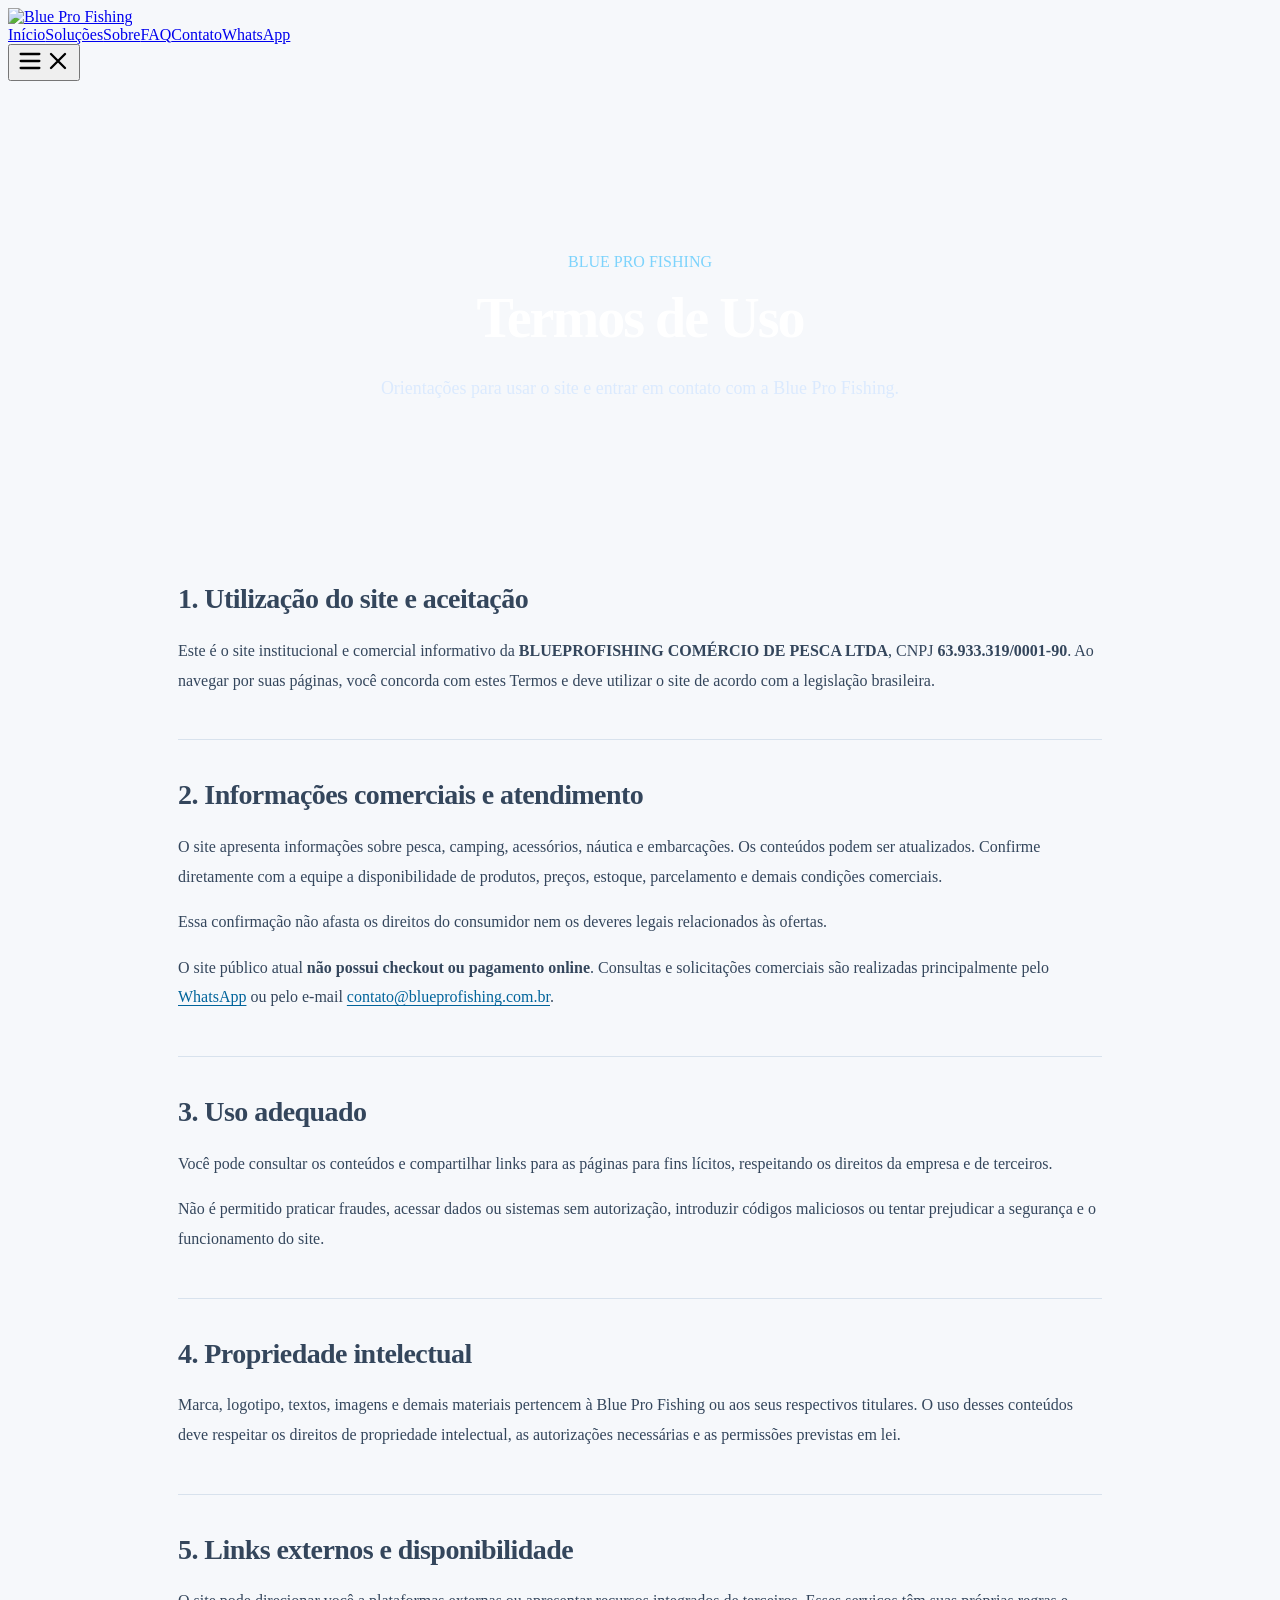
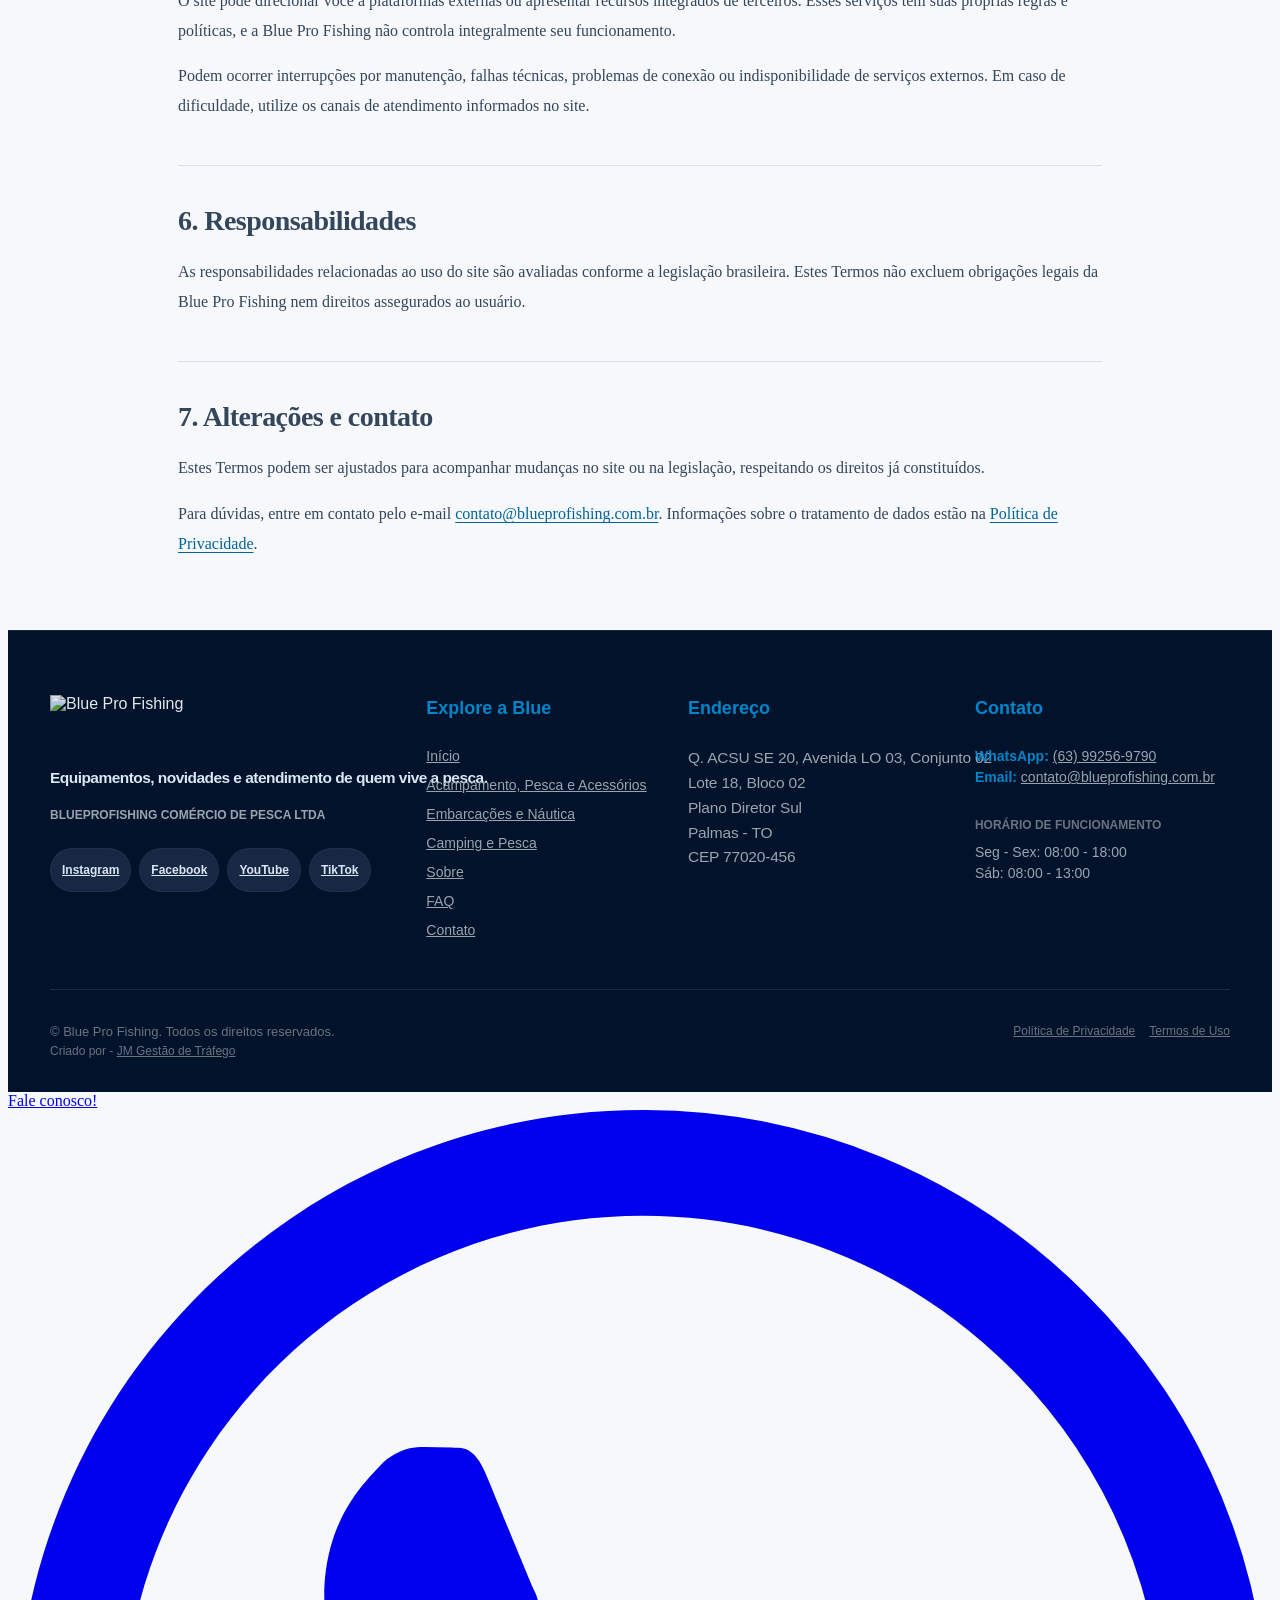
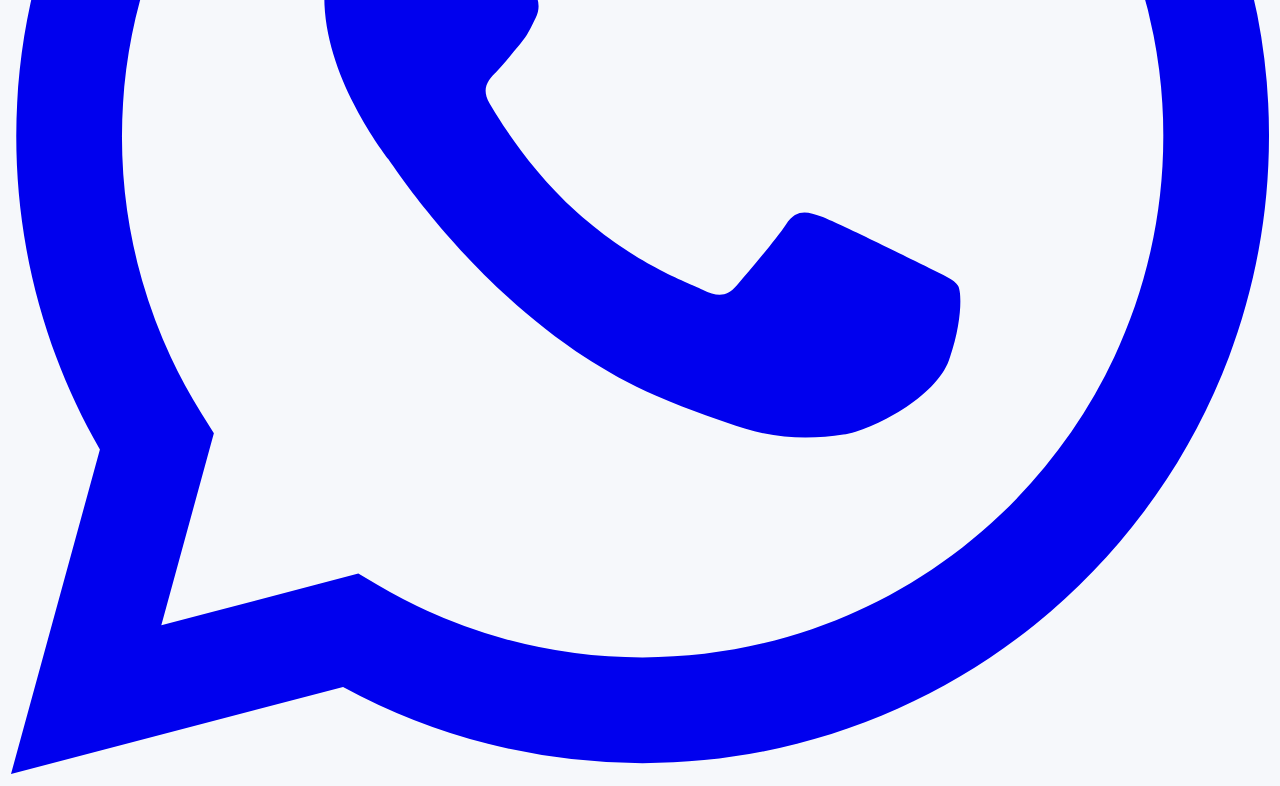
==== termos-de-uso/index.html @ 417bb7c4 "style(legal): padroniza rodape com a Home V2" ====
<!doctype html>
<html lang="pt-BR">
<head>
  <meta charset="UTF-8">
  <meta name="viewport" content="width=device-width, initial-scale=1.0">
  <title>Termos de Uso | Blue Pro Fishing</title>
  <meta name="description" content="Conheça as condições de uso do site institucional da Blue Pro Fishing, os canais de atendimento e as orientações sobre informações comerciais.">
  <meta name="theme-color" content="#031b3d">
  <link rel="canonical" href="/termos-de-uso/">
  <link rel="icon" href="/assets/logos/logo-blue-pro-azul.svg" type="image/svg+xml">
  <meta property="og:type" content="website">
  <meta property="og:locale" content="pt_BR">
  <meta property="og:title" content="Termos de Uso | Blue Pro Fishing">
  <meta property="og:description" content="Conheça as condições de uso do site institucional da Blue Pro Fishing, os canais de atendimento e as orientações sobre informações comerciais.">
  <meta property="og:url" content="/termos-de-uso/">
  <link rel="stylesheet" href="/assets/css/style.css">
  <link rel="stylesheet" href="/assets/css/legal.css">
  <link rel="stylesheet" href="/assets/css/footer.css">
  <script src="/assets/js/footer.js" defer></script>
  <script src="/assets/js/script-core.js" defer></script>
</head>
<body class="legal-page">
  <a class="skip-link" href="#conteudo">Pular para o conteúdo</a>
  <header class="header" id="header"><div class="container header-container"><a href="/" class="logo" aria-label="Blue Pro Fishing - início"><img src="/assets/logos/logo-blue-pro-mescla.svg" alt="Blue Pro Fishing"></a><nav class="nav" id="nav" aria-label="Navegação principal"><a href="/">Início</a><a href="/#servicos">Soluções</a><a href="/#sobre">Sobre</a><a href="/#faq">FAQ</a><a href="/#contato">Contato</a><a href="https://wa.me/5563992569790" class="btn-header" target="_blank" rel="noopener noreferrer">WhatsApp</a></nav><button class="menu-toggle" id="menu-toggle" type="button" aria-label="Abrir menu" aria-controls="nav" aria-expanded="false"><svg class="menu-icon" viewBox="0 0 24 24" width="28" height="28" fill="none" stroke="currentColor" stroke-width="2" stroke-linecap="round" aria-hidden="true"><path d="M4 6h16M4 12h16M4 18h16"/></svg><svg class="close-icon" viewBox="0 0 24 24" width="28" height="28" fill="none" stroke="currentColor" stroke-width="2" stroke-linecap="round" aria-hidden="true"><path d="M18 6 6 18M6 6l12 12"/></svg></button></div></header>
  <main class="legal-main" id="conteudo">
    <div class="legal-hero">
      <div class="legal-wrap">
        <p class="section-kicker">BLUE PRO FISHING</p>
        <h1>Termos de Uso</h1>
        <p class="legal-lead">Orientações para usar o site e entrar em contato com a Blue Pro Fishing.</p>
      </div>
    </div>
    <div class="legal-wrap legal-content">
      <section aria-labelledby="aceitacao">
        <h2 id="aceitacao">1. Utilização do site e aceitação</h2>
        <p>Este é o site institucional e comercial informativo da <strong>BLUEPROFISHING COMÉRCIO DE PESCA LTDA</strong>, CNPJ <strong>63.933.319/0001-90</strong>. Ao navegar por suas páginas, você concorda com estes Termos e deve utilizar o site de acordo com a legislação brasileira.</p>
      </section>
      <section aria-labelledby="informacoes-comerciais">
        <h2 id="informacoes-comerciais">2. Informações comerciais e atendimento</h2>
        <p>O site apresenta informações sobre pesca, camping, acessórios, náutica e embarcações. Os conteúdos podem ser atualizados. Confirme diretamente com a equipe a disponibilidade de produtos, preços, estoque, parcelamento e demais condições comerciais.</p>
        <p>Essa confirmação não afasta os direitos do consumidor nem os deveres legais relacionados às ofertas.</p>
        <p>O site público atual <strong>não possui checkout ou pagamento online</strong>. Consultas e solicitações comerciais são realizadas principalmente pelo <a href="https://wa.me/5563992569790" target="_blank" rel="noopener noreferrer">WhatsApp</a> ou pelo e-mail <a href="mailto:contato@blueprofishing.com.br">contato@blueprofishing.com.br</a>.</p>
      </section>
      <section aria-labelledby="uso-permitido">
        <h2 id="uso-permitido">3. Uso adequado</h2>
        <p>Você pode consultar os conteúdos e compartilhar links para as páginas para fins lícitos, respeitando os direitos da empresa e de terceiros.</p>
        <p>Não é permitido praticar fraudes, acessar dados ou sistemas sem autorização, introduzir códigos maliciosos ou tentar prejudicar a segurança e o funcionamento do site.</p>
      </section>
      <section aria-labelledby="propriedade-intelectual">
        <h2 id="propriedade-intelectual">4. Propriedade intelectual</h2>
        <p>Marca, logotipo, textos, imagens e demais materiais pertencem à Blue Pro Fishing ou aos seus respectivos titulares. O uso desses conteúdos deve respeitar os direitos de propriedade intelectual, as autorizações necessárias e as permissões previstas em lei.</p>
      </section>
      <section aria-labelledby="terceiros">
        <h2 id="terceiros">5. Links externos e disponibilidade</h2>
        <p>O site pode direcionar você a plataformas externas ou apresentar recursos integrados de terceiros. Esses serviços têm suas próprias regras e políticas, e a Blue Pro Fishing não controla integralmente seu funcionamento.</p>
        <p>Podem ocorrer interrupções por manutenção, falhas técnicas, problemas de conexão ou indisponibilidade de serviços externos. Em caso de dificuldade, utilize os canais de atendimento informados no site.</p>
      </section>
      <section aria-labelledby="responsabilidade">
        <h2 id="responsabilidade">6. Responsabilidades</h2>
        <p>As responsabilidades relacionadas ao uso do site são avaliadas conforme a legislação brasileira. Estes Termos não excluem obrigações legais da Blue Pro Fishing nem direitos assegurados ao usuário.</p>
      </section>
      <section aria-labelledby="contato-legal">
        <h2 id="contato-legal">7. Alterações e contato</h2>
        <p>Estes Termos podem ser ajustados para acompanhar mudanças no site ou na legislação, respeitando os direitos já constituídos.</p>
        <p>Para dúvidas, entre em contato pelo e-mail <a href="mailto:contato@blueprofishing.com.br">contato@blueprofishing.com.br</a>. Informações sobre o tratamento de dados estão na <a href="/politica-de-privacidade/">Política de Privacidade</a>.</p>
      </section>
    </div>
  </main>
  <footer class="footer">
  <div class="container section-container">
    <div class="footer-grid">
      <div class="footer-brand">
        <img src="/assets/logos/logo-blue-pro-mescla.svg" alt="Blue Pro Fishing">
        <p>Equipamentos, novidades e atendimento de quem vive a pesca.</p>
        <strong>BLUEPROFISHING COMÉRCIO DE PESCA LTDA</strong>
        <div class="social-labels" aria-label="Redes sociais oficiais">
          <a href="https://www.instagram.com/blueprofishing?utm_source=ig_web_button_share_sheet&amp;igsi=ZDNlZDc0MzIxNw==" target="_blank" rel="noopener noreferrer">Instagram</a>
          <a href="https://www.facebook.com/share/18Z7tbHTbK/?mibextid=wwXIfr" target="_blank" rel="noopener noreferrer">Facebook</a>
          <a href="https://www.youtube.com/@BLUEPROFISHING" target="_blank" rel="noopener noreferrer">YouTube</a>
          <a href="https://www.tiktok.com/@blueprofishing?_r=1&amp;_t=ZS-99PNFxG8jmK" target="_blank" rel="noopener noreferrer">TikTok</a>
        </div>
      </div>
      <div>
        <h3>Explore a Blue</h3>
        <a href="/#inicio">Início</a>
        <a href="/pesca-camping-acessorios-palmas-to/">Acampamento, Pesca e Acessórios</a>
        <a href="/embarcacoes-nautica-palmas-to/">Embarcações e Náutica</a>
        <a href="/camping-pesca-palmas-to/">Camping e Pesca</a>
        <a href="/#sobre">Sobre</a>
        <a href="/#faq">FAQ</a>
        <a href="/#contato">Contato</a>
      </div>
      <div class="footer-address">
        <h3>Endereço</h3>
        <p><span class="keep-together">Q. ACSU SE 20, Avenida LO 03, Conjunto 02</span><br>Lote 18, Bloco 02<br>Plano Diretor Sul<br>Palmas - TO<br>CEP 77020-456</p>
      </div>
      <div class="footer-contact">
        <h3>Contato</h3>
        <p><span class="footer-label">WhatsApp:</span> <a href="tel:+5563992569790">(63) 99256-9790</a><br><span class="footer-label">Email:</span> <a href="mailto:contato@blueprofishing.com.br">contato@blueprofishing.com.br</a></p>
        <div class="footer-hours">
          <strong>HORÁRIO DE FUNCIONAMENTO</strong>
          <p>Seg - Sex: 08:00 - 18:00<br>Sáb: 08:00 - 13:00</p>
        </div>
      </div>
    </div>
    <div class="footer-bottom">
      <div class="footer-meta"><p>© <span id="current-year"></span> Blue Pro Fishing. Todos os direitos reservados.<span class="footer-credit">Criado por - <a href="https://jmtrafego.com.br/" target="_blank" rel="noopener noreferrer">JM Gestão de Tráfego</a></span></p></div>
      <div class="footer-legal"><a href="/politica-de-privacidade/">Política de Privacidade</a><a href="/termos-de-uso/">Termos de Uso</a></div>
    </div>
  </div>
</footer>
  <a class="whatsapp-button" href="https://wa.me/5563992569790?text=Ol%C3%A1%21+Gostaria+de+mais+informa%C3%A7%C3%B5es+sobre+os+produtos+e+servi%C3%A7os+da+Blue+Pro+Fishing." target="_blank" rel="noopener noreferrer" aria-label="Fale conosco no WhatsApp"><span class="whatsapp-tooltip">Fale conosco!</span><span class="whatsapp-pulse"></span><span class="whatsapp-icon-container"><svg viewBox="0 0 24 24" aria-hidden="true"><path fill="currentColor" d="M17.472 14.382c-.297-.149-1.758-.867-2.03-.967-.273-.099-.471-.148-.67.15-.197.296-.767.966-.94 1.164-.173.199-.347.223-.644.075-.297-.15-1.255-.463-2.39-1.475-.883-.788-1.48-1.761-1.653-2.059-.173-.297-.018-.458.13-.606.134-.133.297-.347.446-.52.149-.174.198-.298.297-.497.1-.198.05-.371-.025-.52-.074-.149-.669-1.612-.916-2.207-.242-.579-.487-.5-.669-.51a12.8 12.8 0 0 0-.57-.01c-.198 0-.52.074-.792.372-.272.297-1.04 1.016-1.04 2.479s1.065 2.876 1.213 3.074c.149.198 2.095 3.2 5.076 4.487.709.306 1.262.489 1.693.626.712.226 1.36.194 1.872.118.571-.085 1.758-.719 2.006-1.413.248-.694.248-1.289.173-1.413-.074-.124-.272-.198-.57-.347m-5.421 7.403h-.004a9.87 9.87 0 0 1-5.031-1.378l-.361-.214-3.741.982.998-3.648-.235-.374a9.86 9.86 0 0 1-1.51-5.26C2.168 6.443 6.603 2.01 12.055 2.01c2.64 0 5.122 1.03 6.988 2.898a9.825 9.825 0 0 1 2.893 6.994c-.003 5.45-4.437 9.884-9.885 9.884M20.463 3.488A11.815 11.815 0 0 0 12.05 0C5.495 0 .16 5.335.157 11.892c0 2.096.547 4.142 1.588 5.945L.057 24l6.305-1.654a11.882 11.882 0 0 0 5.683 1.448h.005c6.554 0 11.89-5.335 11.893-11.893a11.821 11.821 0 0 0-3.48-8.413z"/></svg></span></a>
</body>
</html>
---- assets/css/legal.css ----
/* Páginas legais: leitura confortável com a identidade e os componentes da Home. */
.legal-page { background: #f6f8fb; }
.legal-main { padding-top: 96px; }
.legal-wrap { width: 100%; max-width: 924px; margin-inline: auto; padding-inline: clamp(20px, 3vw, 32px); }
.legal-hero { padding-block: clamp(42px, 6vw, 76px); color: #fff; background: var(--bluepro-dark); text-align: center; }
.legal-hero .section-kicker { margin: 0 0 16px; color: #7dd3fc; }
.legal-hero h1 { margin: 0 0 22px; font-size: clamp(32px, 4.6vw, 56px); line-height: 1.14; letter-spacing: -.035em; }
.legal-lead { max-width: 680px; margin: 0 auto 28px; color: #dbeafe; font-size: clamp(16px, 1.4vw, 18px); line-height: 1.75; }
.legal-identity { margin: 0 0 16px; color: #dbeafe; font-size: 13px; line-height: 1.8; }
.legal-identity span { display: block; }
.legal-updated { margin: 0; color: #b9cce2; font-size: 12px; }
.legal-content { padding-block: clamp(40px, 6vw, 72px); color: #34465c; font-size: 16px; line-height: 1.85; overflow-wrap: anywhere; }
.legal-content > section + section { margin-top: clamp(30px, 4vw, 44px); padding-top: clamp(24px, 3vw, 36px); border-top: 1px solid #d8e2ed; }
.legal-content h2 { margin: 0 0 18px; color: var(--bluepro-dark); font-size: clamp(22px, 2.3vw, 28px); line-height: 1.35; letter-spacing: -.02em; }
.legal-content p { margin: 0 0 16px; }
.legal-content p:last-child { margin-bottom: 0; }
.legal-content ul { margin: 0 0 18px; padding-inline-start: 24px; }
.legal-content li + li { margin-top: 10px; }
.legal-content strong { color: var(--bluepro-dark); font-weight: 700; }
.legal-content address { margin: 18px 0; font-style: normal; }
.legal-content address p { margin-bottom: 8px; }
.legal-content a { color: #00649b; text-decoration: underline; text-underline-offset: 3px; }
.legal-content a:hover { color: var(--bluepro-dark); }
.legal-page :is(a, button):focus-visible { outline: 3px solid #0085ca; outline-offset: 5px; }
.legal-page .skip-link { position: fixed; top: 12px; left: 12px; z-index: 100; max-width: calc(100% - 24px); padding: 12px 18px; color: #fff; background: var(--bluepro-dark); transform: translateY(-180%); }
.legal-page .skip-link:focus { transform: translateY(0); }
@media (max-width: 767px) {
  .legal-main { padding-top: 64px; }
  .legal-content { font-size: 15px; }
}


/* BLUE PRO V2 — rodapé oficial da HOME aplicado somente às páginas legais. */
.legal-page .footer{
  padding:64px 0 32px;
  background:#01132b;
  border-top:1px solid #1f2937;
  color:#fff;
  font-family:"Open Sans",Arial,sans-serif;
}
.legal-page .footer>.container{
  width:min(1180px,calc(100% - 32px));
  max-width:none;
  margin-inline:auto;
  padding-inline:0;
}
.legal-page .footer .footer-grid{
  display:grid;
  grid-template-columns:minmax(0,1fr);
  gap:32px;
  margin-bottom:48px;
}
.legal-page .footer .footer-grid>div{
  display:flex;
  min-width:0;
  flex-direction:column;
  align-items:flex-start;
  gap:8px;
}
.legal-page .footer h3{
  margin:0 0 16px;
  color:#0085ca;
  font-family:"Open Sans",Arial,sans-serif;
  font-size:18px;
  font-weight:700;
  line-height:1.5;
  letter-spacing:normal;
  text-transform:none;
}
.legal-page .footer p,
.legal-page .footer a{
  color:#9ca3af;
  font-size:14px;
  line-height:1.5;
}
.legal-page .footer a{
  overflow-wrap:normal;
}
.legal-page .footer .footer-address>p{
  margin:0;
  font-size:15.5px;
  line-height:1.6;
  letter-spacing:-.012em;
}
.legal-page .footer .keep-together{
  white-space:nowrap;
}
.legal-page .footer .footer-brand img{
  width:auto;
  max-width:100%;
  height:48px;
  margin:0 0 16px;
  filter:none;
  object-fit:contain;
  opacity:.9;
}
.legal-page .footer .footer-brand>p{
  width:100%;
  max-width:none;
  margin:0 0 8px;
  color:#dbe7f4;
  font-size:15.5px;
  font-weight:600;
  line-height:1.45;
  letter-spacing:-.035em;
  white-space:nowrap;
}
.legal-page .footer .footer-brand>strong{
  color:#9ca3af;
  font-size:12px;
  line-height:1.5;
}
.legal-page .footer .social-labels{
  display:flex;
  flex-wrap:wrap;
  gap:8px;
  margin-top:16px;
}
.legal-page .footer .social-labels a{
  display:inline-flex;
  align-items:center;
  justify-content:center;
  min-height:30px;
  padding:6px 11px;
  border:1px solid rgba(255,255,255,.04);
  border-radius:999px;
  background:#172844;
  color:#dbe7f4;
  font-size:12px;
  font-weight:700;
  line-height:1;
}
.legal-page .footer .social-labels a:hover,
.legal-page .footer .social-labels a:focus-visible{
  background:#20395f;
  color:#fff;
  transform:translateY(-1px);
  outline:none;
}
.legal-page .footer .footer-contact>p{
  margin:0;
}
.legal-page .footer .footer-label{
  color:#0085ca;
  font-weight:600;
}
.legal-page .footer .footer-hours{
  margin-top:20px;
}
.legal-page .footer .footer-hours strong{
  display:block;
  margin-bottom:8px;
  color:#6b7280;
  font-size:12px;
  line-height:1.5;
}
.legal-page .footer .footer-hours p{
  margin:0;
  color:#9ca3af;
  font-size:14px;
  line-height:1.5;
}
.legal-page .footer .footer-bottom{
  display:flex;
  flex-direction:column;
  align-items:stretch;
  gap:12px;
  margin-top:0;
  padding:24px 0 0;
  border-top:1px solid #1f2937;
  color:#6b7280;
}
.legal-page .footer .footer-meta{
  min-width:0;
  flex:1 1 auto;
}
.legal-page .footer .footer-bottom p{
  margin:0;
  color:#6b7280;
  font-size:13px;
  line-height:1.5;
}
.legal-page .footer .footer-bottom a,
.legal-page .footer .footer-credit{
  color:#6b7280;
  font-size:12px;
}
.legal-page .footer .footer-credit{
  display:block;
}
.legal-page .footer .footer-legal{
  display:flex;
  flex:0 0 auto;
  flex-wrap:wrap;
  gap:14px;
}
@media (max-width:767px){
  .legal-page .footer .footer-brand>p{
    width:100%;
    margin-left:0;
    font-size:14.5px;
    letter-spacing:-.055em;
    text-align:left;
  }
  .legal-page .footer .keep-together{
    white-space:normal;
  }
}
@media (max-width:359px){
  .legal-page .footer .footer-brand>p{
    font-size:13px;
    letter-spacing:-.05em;
  }
}
@media (min-width:768px){
  .legal-page .footer .footer-grid{
    grid-template-columns:repeat(2,minmax(0,1fr));
  }
  .legal-page .footer .footer-bottom{
    flex-direction:row;
    justify-content:space-between;
    align-items:flex-start;
    padding-top:32px;
  }
}
@media (min-width:1024px){
  .legal-page .footer .footer-grid{
    grid-template-columns:1.35fr .9fr 1fr 1fr;
  }
}
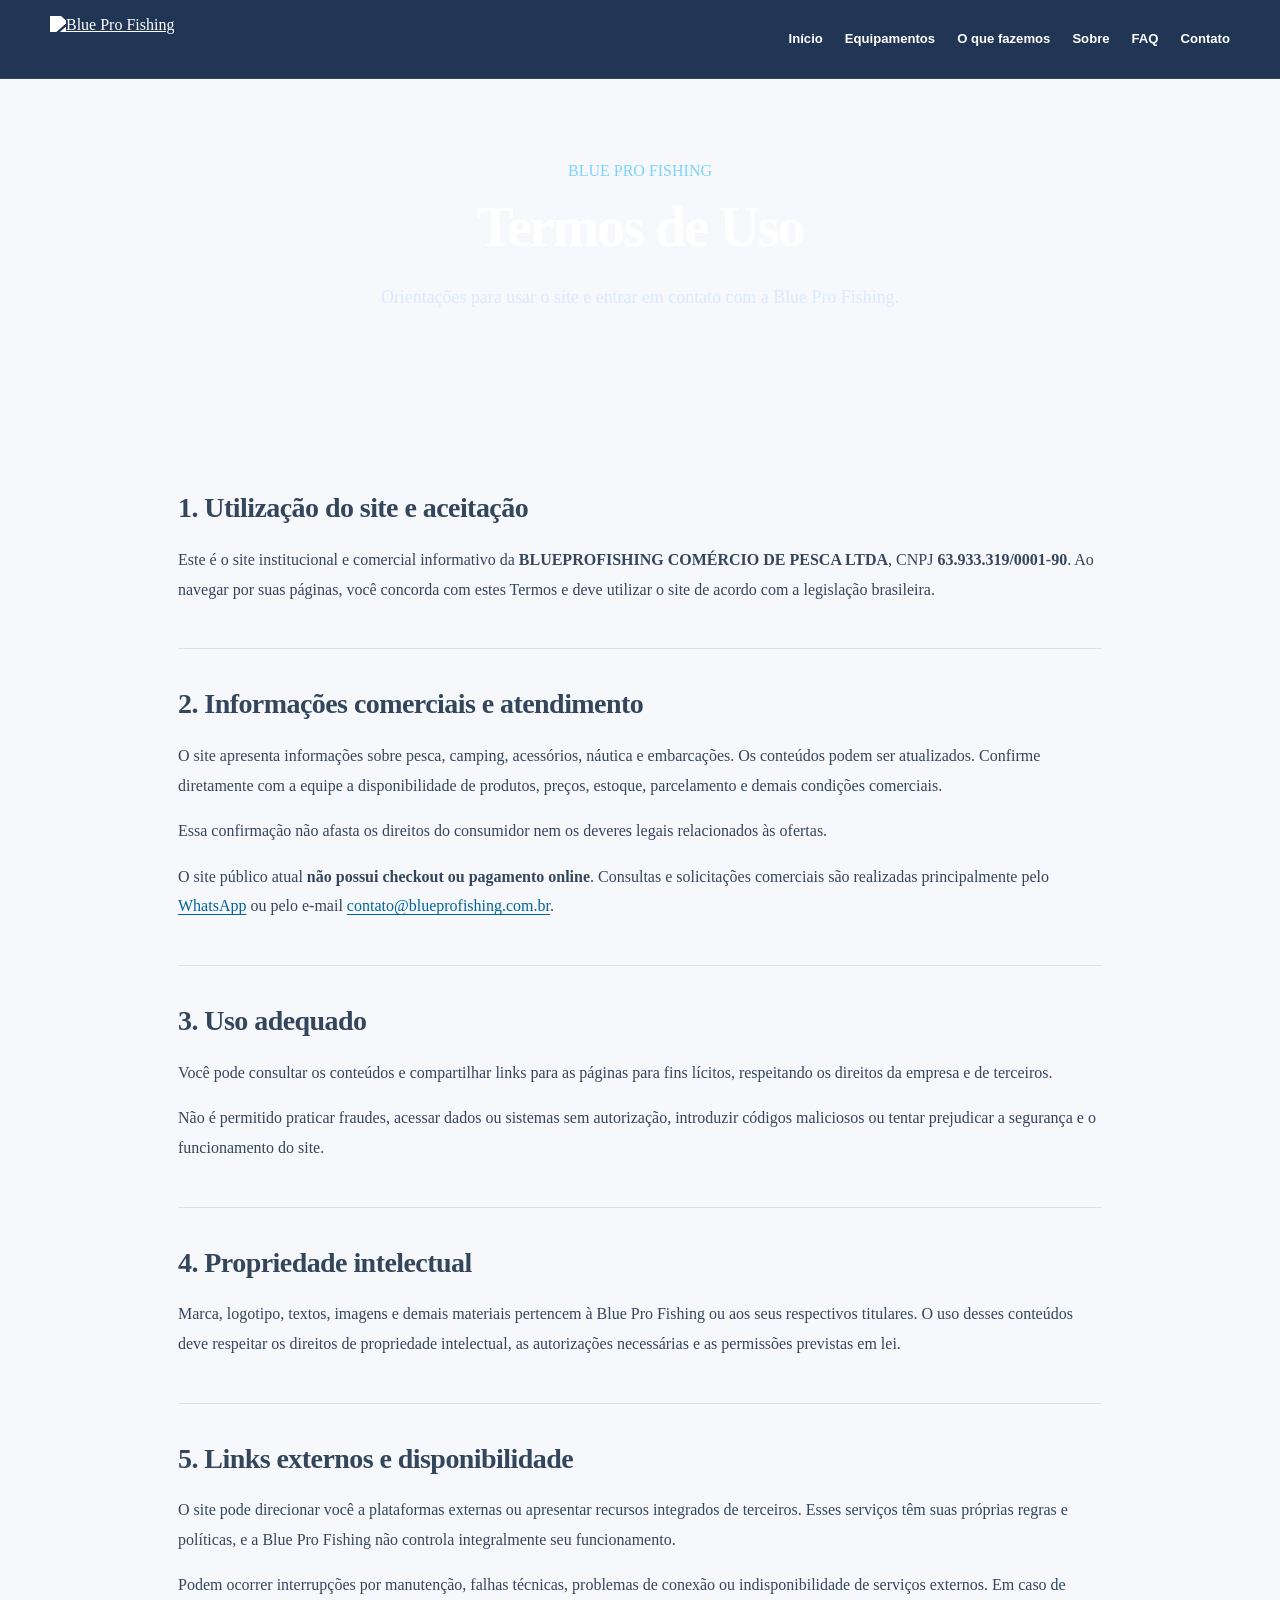
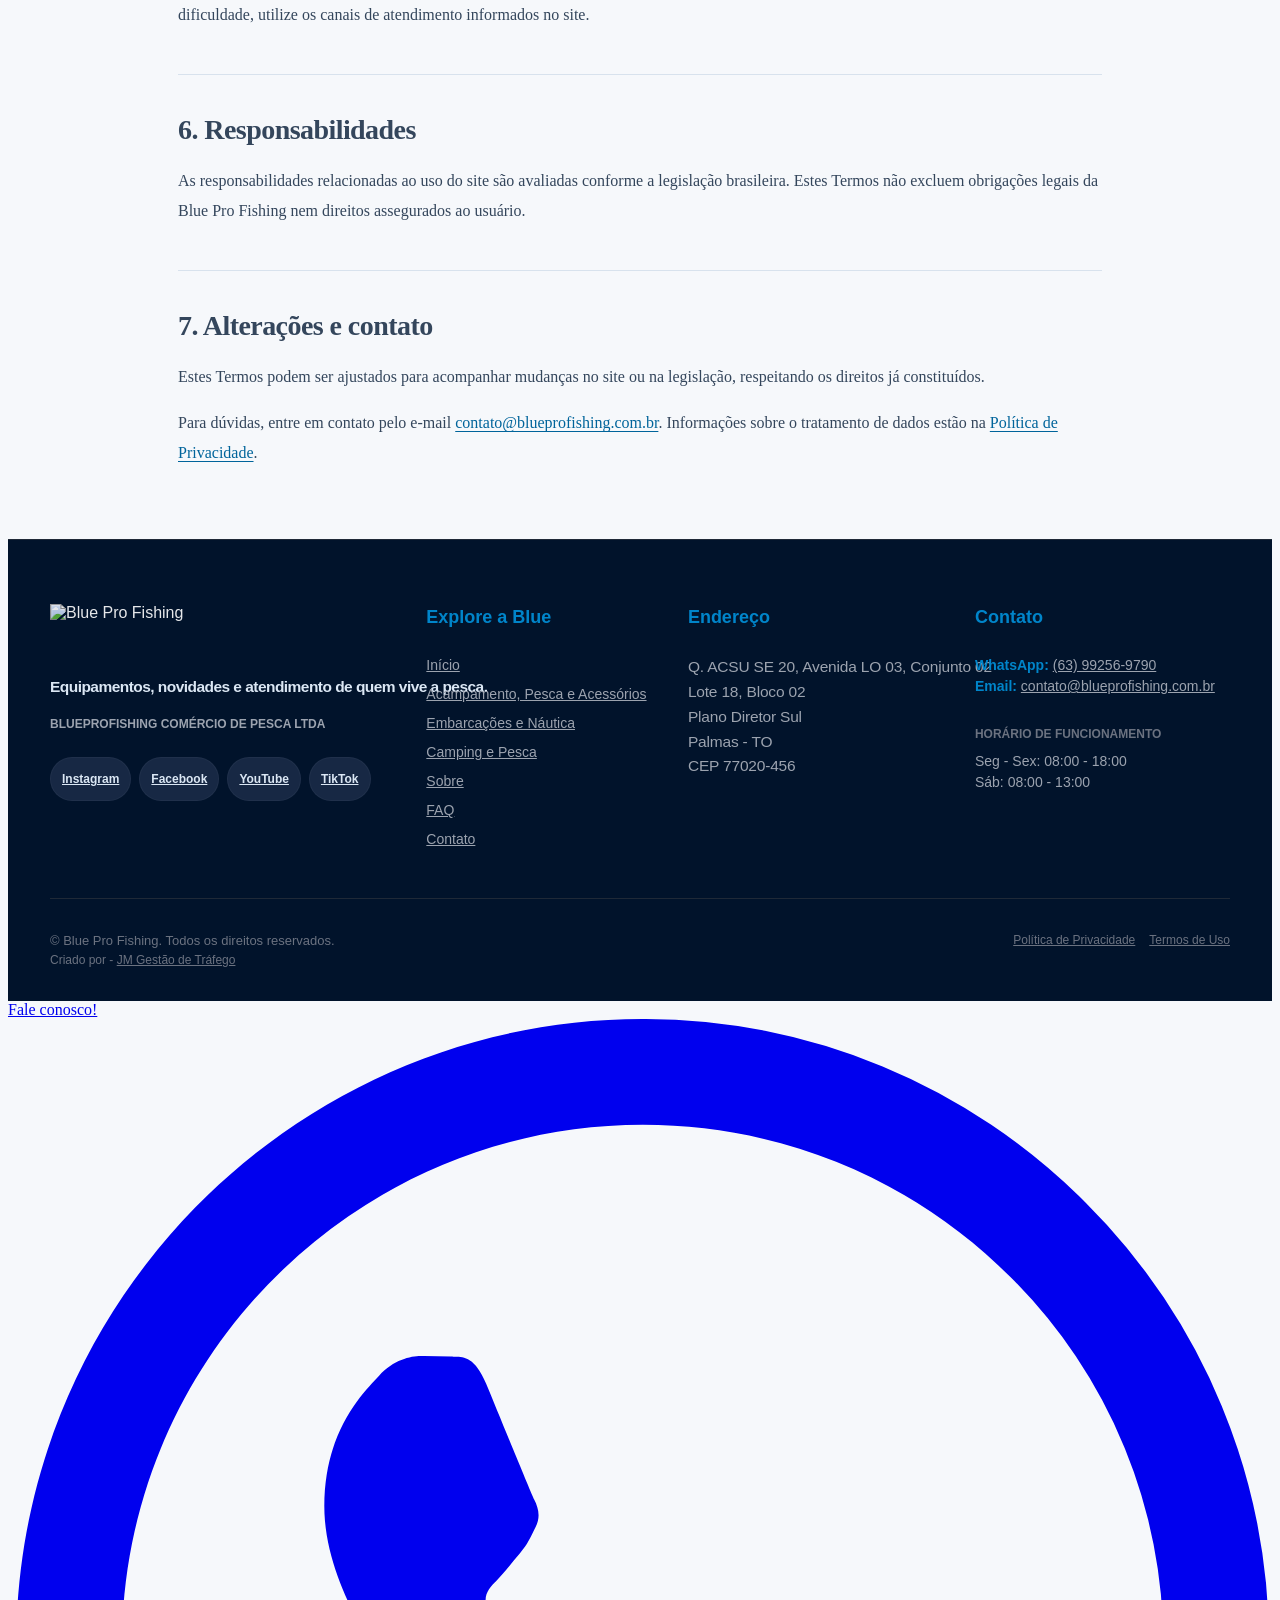
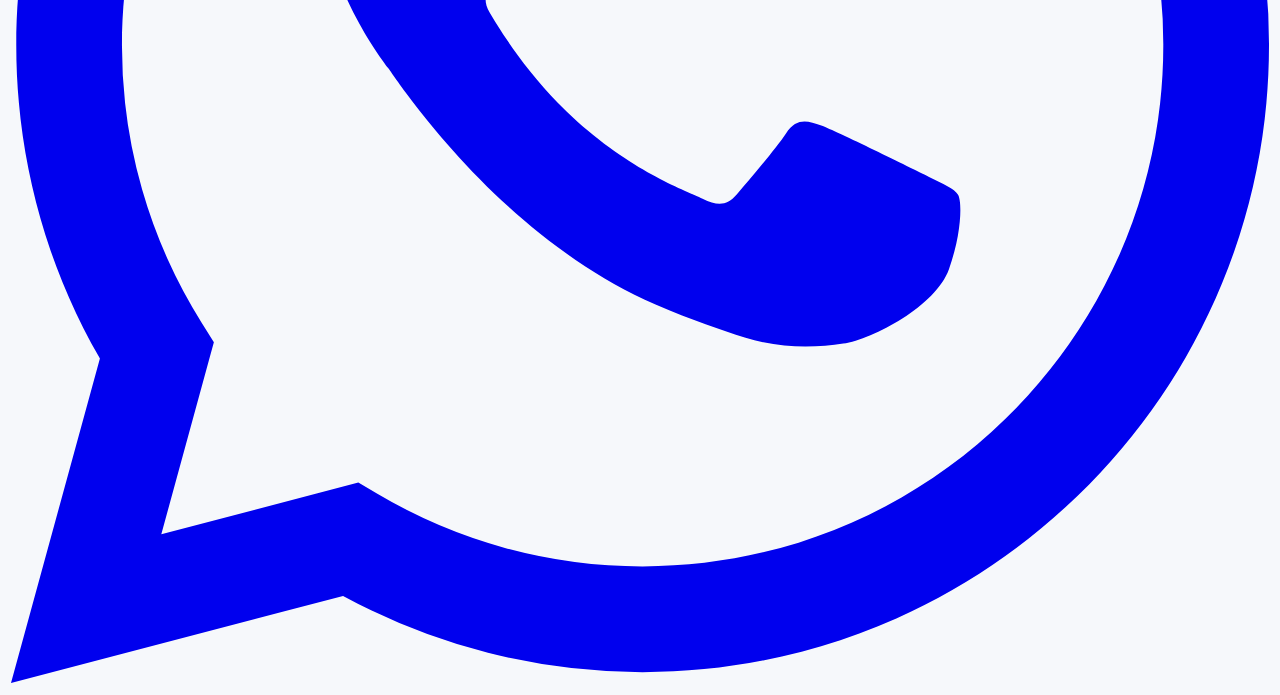
==== commit a8bb02e8: "style(legal): padroniza header com a Home V2" ====
--- a/termos-de-uso/index.html
+++ b/termos-de-uso/index.html
@@ -21,7 +21,15 @@
 </head>
 <body class="legal-page">
   <a class="skip-link" href="#conteudo">Pular para o conteúdo</a>
-  <header class="header" id="header"><div class="container header-container"><a href="/" class="logo" aria-label="Blue Pro Fishing - início"><img src="/assets/logos/logo-blue-pro-mescla.svg" alt="Blue Pro Fishing"></a><nav class="nav" id="nav" aria-label="Navegação principal"><a href="/">Início</a><a href="/#servicos">Soluções</a><a href="/#sobre">Sobre</a><a href="/#faq">FAQ</a><a href="/#contato">Contato</a><a href="https://wa.me/5563992569790" class="btn-header" target="_blank" rel="noopener noreferrer">WhatsApp</a></nav><button class="menu-toggle" id="menu-toggle" type="button" aria-label="Abrir menu" aria-controls="nav" aria-expanded="false"><svg class="menu-icon" viewBox="0 0 24 24" width="28" height="28" fill="none" stroke="currentColor" stroke-width="2" stroke-linecap="round" aria-hidden="true"><path d="M4 6h16M4 12h16M4 18h16"/></svg><svg class="close-icon" viewBox="0 0 24 24" width="28" height="28" fill="none" stroke="currentColor" stroke-width="2" stroke-linecap="round" aria-hidden="true"><path d="M18 6 6 18M6 6l12 12"/></svg></button></div></header>
+  <header class="site-header" data-header>
+  <a href="/#inicio" class="brand" aria-label="Blue Pro Fishing - início">
+    <img src="/assets/logos/logo-blue-pro-mescla.svg" alt="Blue Pro Fishing">
+  </a>
+  <button class="menu-button menu-toggle" id="menu-toggle" type="button" aria-label="Abrir menu" aria-expanded="false" aria-controls="nav"><span></span><span></span><span></span></button>
+  <nav id="nav" class="primary-nav nav" aria-label="Navegação principal">
+    <a href="/#inicio">Início</a><a href="/#produtos">Equipamentos</a><a href="/#servicos">O que fazemos</a><a href="/#sobre">Sobre</a><a href="/#faq">FAQ</a><a href="/#contato">Contato</a>
+  </nav>
+</header>
   <main class="legal-main" id="conteudo">
     <div class="legal-hero">
       <div class="legal-wrap">
--- a/assets/css/legal.css
+++ b/assets/css/legal.css
@@ -228,3 +228,208 @@
     grid-template-columns:1.35fr .9fr 1fr 1fr;
   }
 }
+
+
+/* BLUE PRO V2 — header oficial da HOME aplicado somente às páginas legais. */
+.legal-page .site-header{
+  position:fixed;
+  z-index:100;
+  top:0;
+  left:0;
+  right:0;
+  display:flex;
+  height:64px;
+  align-items:center;
+  padding:0 16px;
+  background:rgba(3,27,61,.88);
+  border-bottom:1px solid rgba(255,255,255,.08);
+  backdrop-filter:blur(16px);
+  -webkit-backdrop-filter:blur(16px);
+}
+.legal-page .site-header .brand{
+  display:flex;
+  align-items:center;
+  flex:0 0 auto;
+}
+.legal-page .site-header .brand img{
+  display:block;
+  width:auto;
+  height:40px;
+  max-width:100%;
+  object-fit:contain;
+  filter:brightness(0) invert(1);
+}
+.legal-page .site-header .menu-button{
+  display:grid;
+  width:44px;
+  height:44px;
+  margin-left:auto;
+  padding:0;
+  place-content:center;
+  gap:5px;
+  background:transparent;
+  border:0;
+  cursor:pointer;
+}
+.legal-page .site-header .menu-button span{
+  display:block;
+  width:24px;
+  height:2px;
+  background:#fff;
+  border-radius:99px;
+}
+.legal-page .site-header .primary-nav{
+  position:absolute;
+  top:64px;
+  left:16px;
+  right:16px;
+  display:none;
+  flex-direction:column;
+  gap:0;
+  width:auto;
+  padding:14px;
+  background:#fff;
+  border:0;
+  border-radius:16px;
+  box-shadow:0 20px 60px rgba(3,27,61,.16);
+}
+.legal-page .site-header .primary-nav.is-open{
+  display:flex;
+}
+.legal-page .site-header .primary-nav a{
+  padding:12px 10px;
+  color:#07162a;
+  font-family:"Montserrat",Arial,sans-serif;
+  font-size:14px;
+  font-weight:700;
+  line-height:1.4;
+  text-decoration:none;
+}
+.legal-page .site-header .primary-nav a:hover,
+.legal-page .site-header .primary-nav a:focus-visible{
+  color:#0085ca;
+}
+.legal-page .legal-main{
+  padding-top:64px;
+}
+
+@media (min-width:430px) and (max-width:767px){
+  .legal-page .site-header{
+    padding-inline:20px;
+  }
+}
+
+@media (max-width:767px){
+  .legal-page .site-header{
+    height:clamp(54px,7.5dvh,64px);
+    padding-inline:clamp(12px,4vw,20px);
+  }
+  .legal-page .site-header .brand img{
+    height:clamp(34px,5.2dvh,40px);
+  }
+  .legal-page .site-header .primary-nav{
+    top:clamp(54px,7.5dvh,64px);
+  }
+  .legal-page .legal-main{
+    padding-top:clamp(54px,7.5dvh,64px);
+  }
+}
+
+@media (max-width:767px) and (max-height:620px){
+  .legal-page .site-header{height:52px}
+  .legal-page .site-header .brand img{height:32px}
+  .legal-page .site-header .primary-nav{top:52px}
+  .legal-page .legal-main{padding-top:52px}
+}
+
+@media (max-width:767px) and (max-height:380px){
+  .legal-page .site-header{
+    height:48px;
+    padding-inline:9px;
+  }
+  .legal-page .site-header .brand img{height:29px}
+  .legal-page .site-header .menu-button{
+    width:36px;
+    height:36px;
+  }
+  .legal-page .site-header .primary-nav{top:48px}
+  .legal-page .legal-main{padding-top:48px}
+}
+
+@media (min-width:768px){
+  .legal-page .site-header{
+    height:78px;
+    padding-inline:max(24px,calc((100vw - 1180px)/2));
+  }
+  .legal-page .site-header .brand img{
+    height:46px;
+  }
+  .legal-page .site-header .menu-button{
+    display:none;
+  }
+  .legal-page .site-header .primary-nav,
+  .legal-page .site-header .primary-nav.is-open{
+    position:static;
+    display:flex;
+    width:auto;
+    margin-left:auto;
+    flex-direction:row;
+    gap:22px;
+    padding:0;
+    background:transparent;
+    border-radius:0;
+    box-shadow:none;
+  }
+  .legal-page .site-header .primary-nav a{
+    padding:8px 0;
+    color:#fff;
+    font-size:.82rem;
+  }
+  .legal-page .legal-main{
+    padding-top:78px;
+  }
+}
+
+@media (min-width:1100px){
+  .legal-page .site-header{
+    padding-inline:calc((100vw - 1180px)/2);
+  }
+}
+
+@media (hover:none) and (pointer:coarse) and (orientation:landscape) and (max-height:620px){
+  .legal-page .site-header{
+    height:48px;
+    padding-left:max(12px,env(safe-area-inset-left));
+    padding-right:max(12px,env(safe-area-inset-right));
+  }
+  .legal-page .site-header .brand img{height:30px}
+  .legal-page .site-header .menu-button{
+    display:grid;
+    width:38px;
+    height:38px;
+    gap:4px;
+  }
+  .legal-page .site-header .menu-button span{width:21px}
+  .legal-page .site-header .primary-nav,
+  .legal-page .site-header .primary-nav.is-open{
+    position:absolute;
+    top:48px;
+    left:max(12px,env(safe-area-inset-left));
+    right:max(12px,env(safe-area-inset-right));
+    display:none;
+    width:auto;
+    flex-direction:column;
+    gap:0;
+    padding:12px;
+    border-radius:14px;
+    background:#fff;
+    box-shadow:0 20px 60px rgba(3,27,61,.16);
+  }
+  .legal-page .site-header .primary-nav.is-open{display:flex}
+  .legal-page .site-header .primary-nav a{
+    padding:10px;
+    color:#07162a;
+    font-size:.78rem;
+  }
+  .legal-page .legal-main{padding-top:48px}
+}
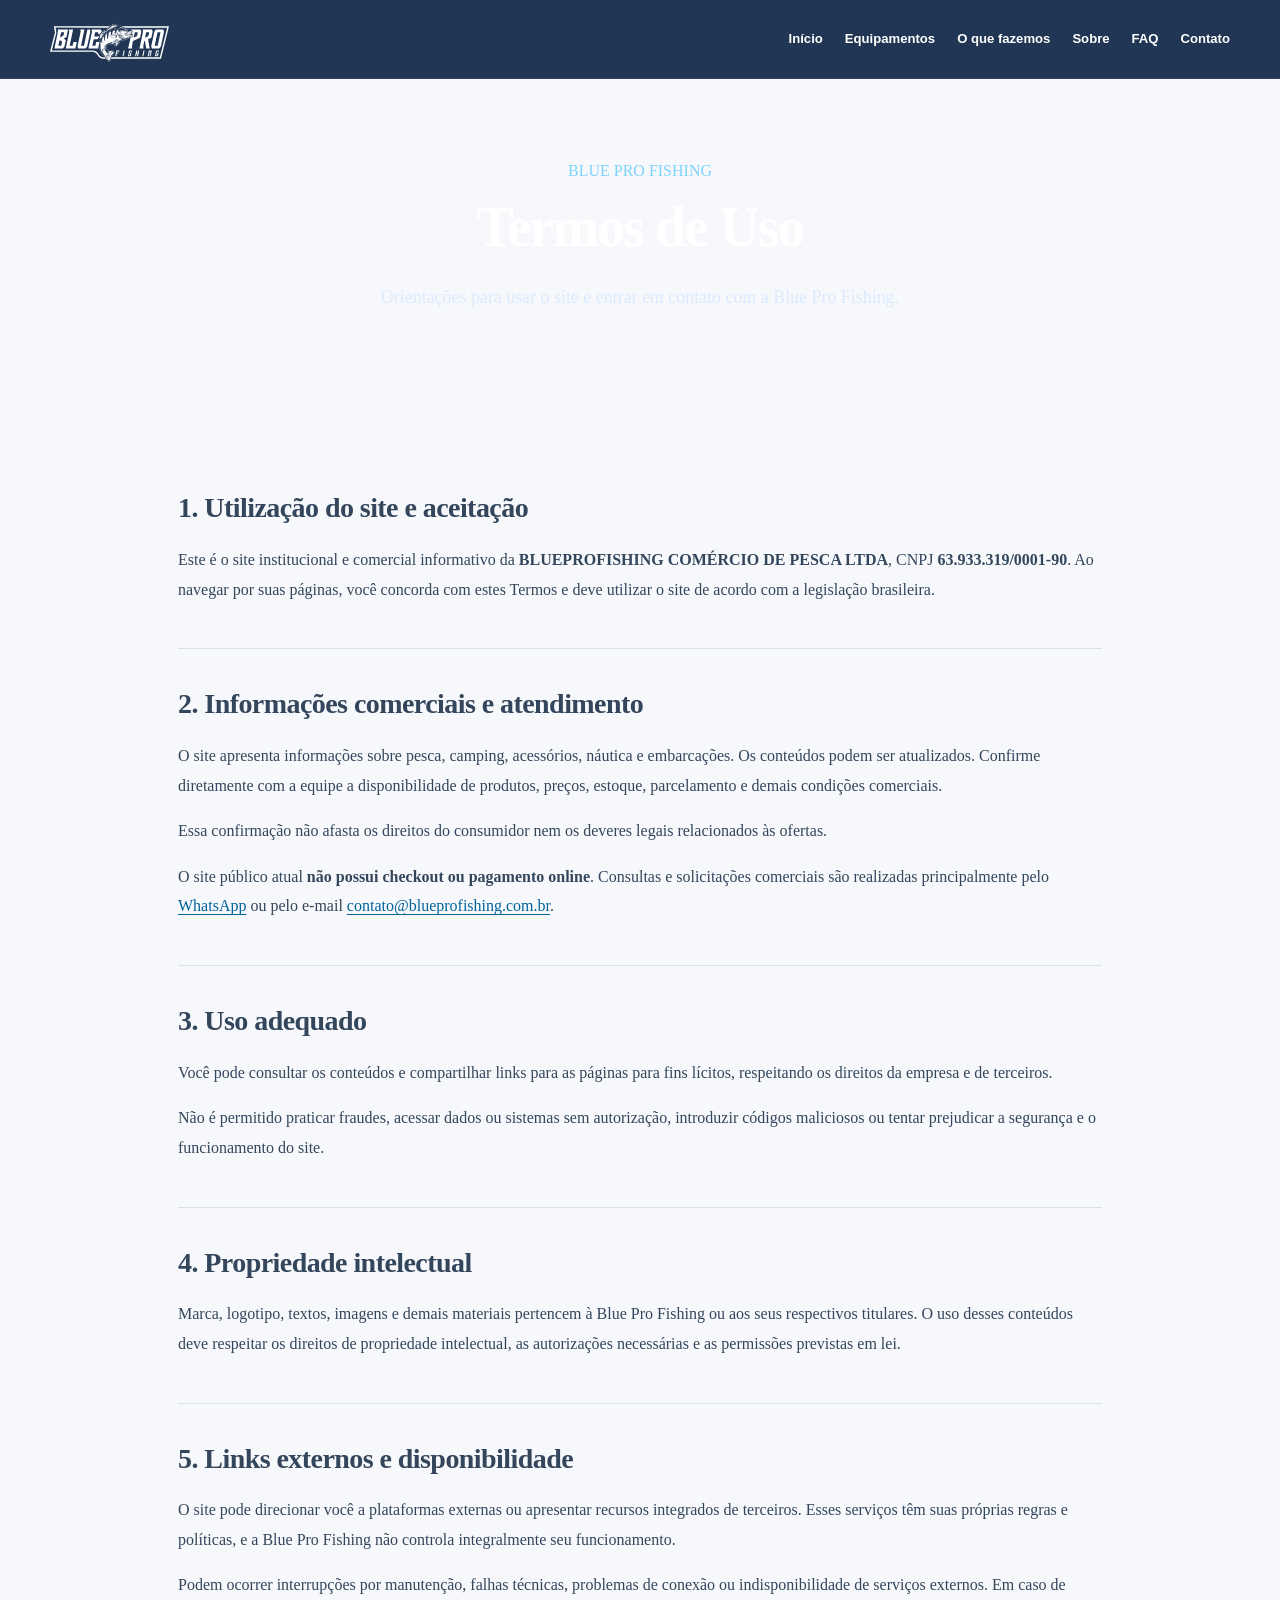
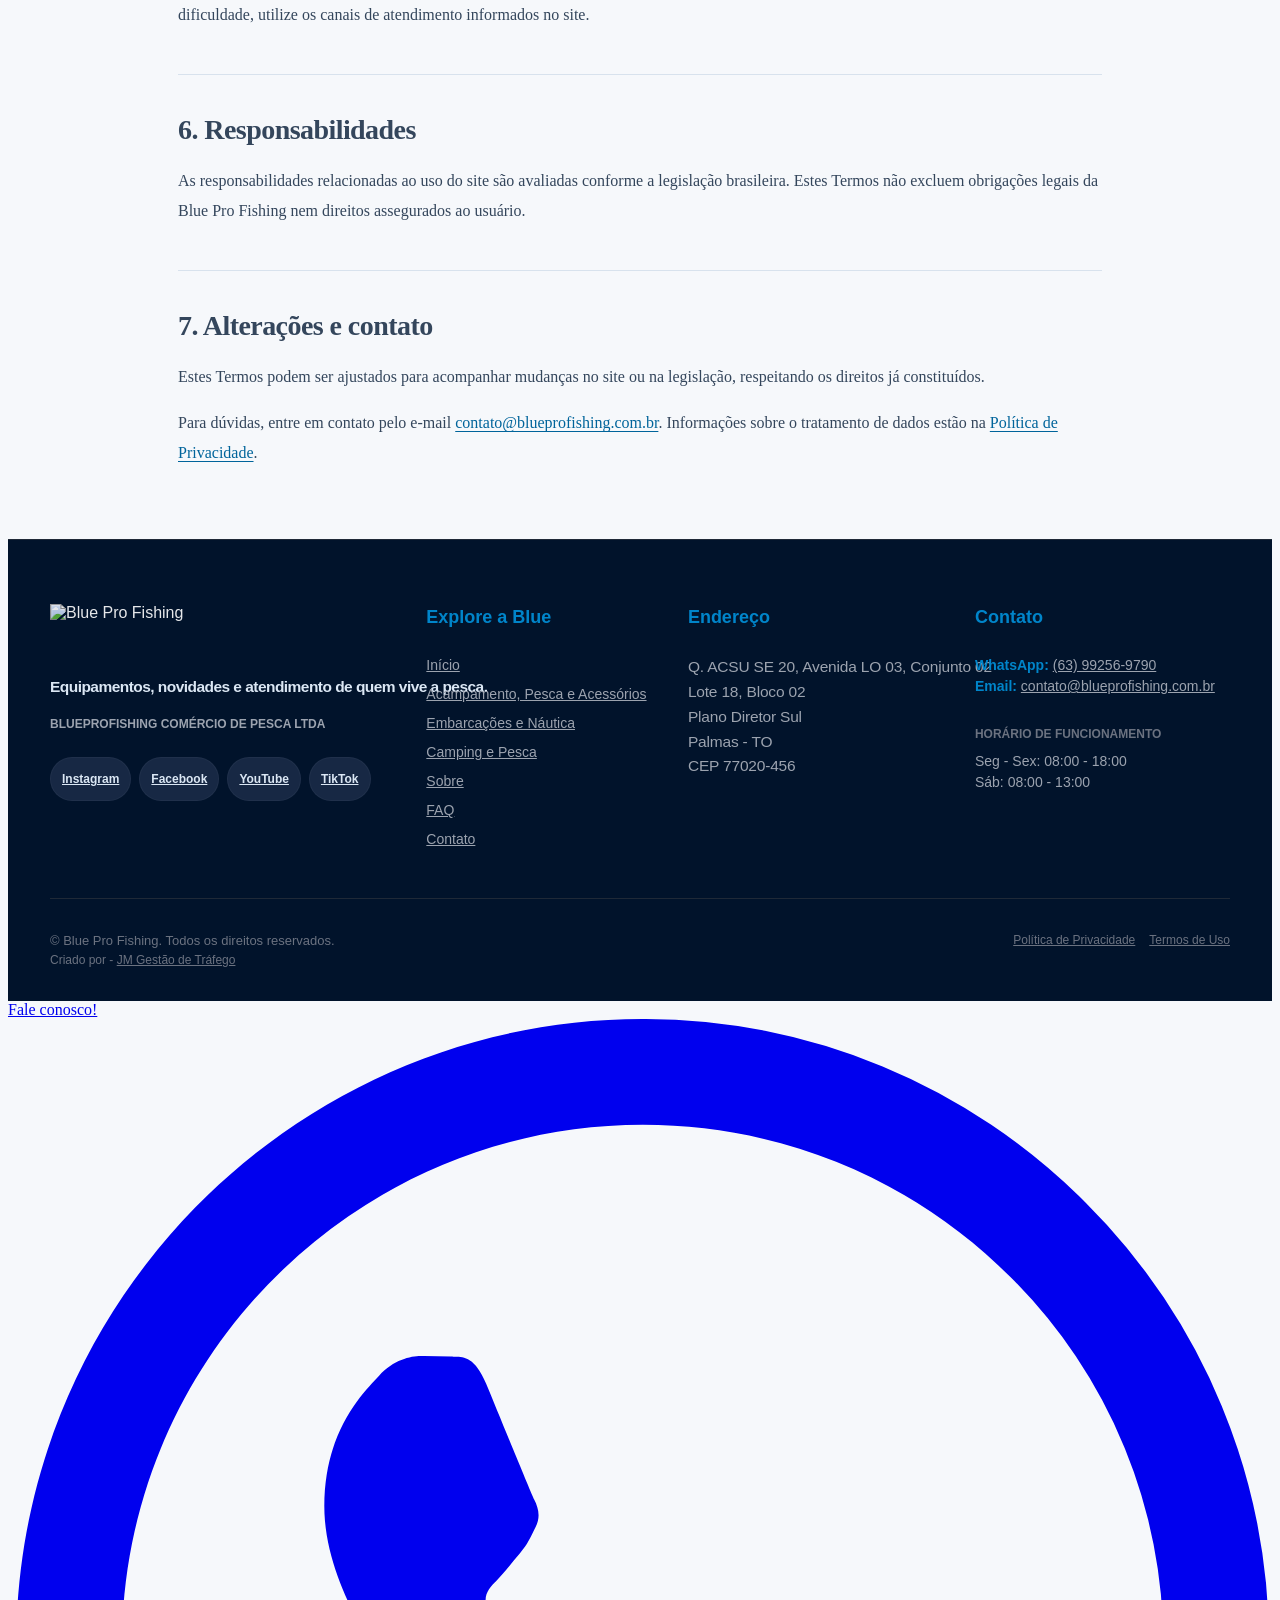
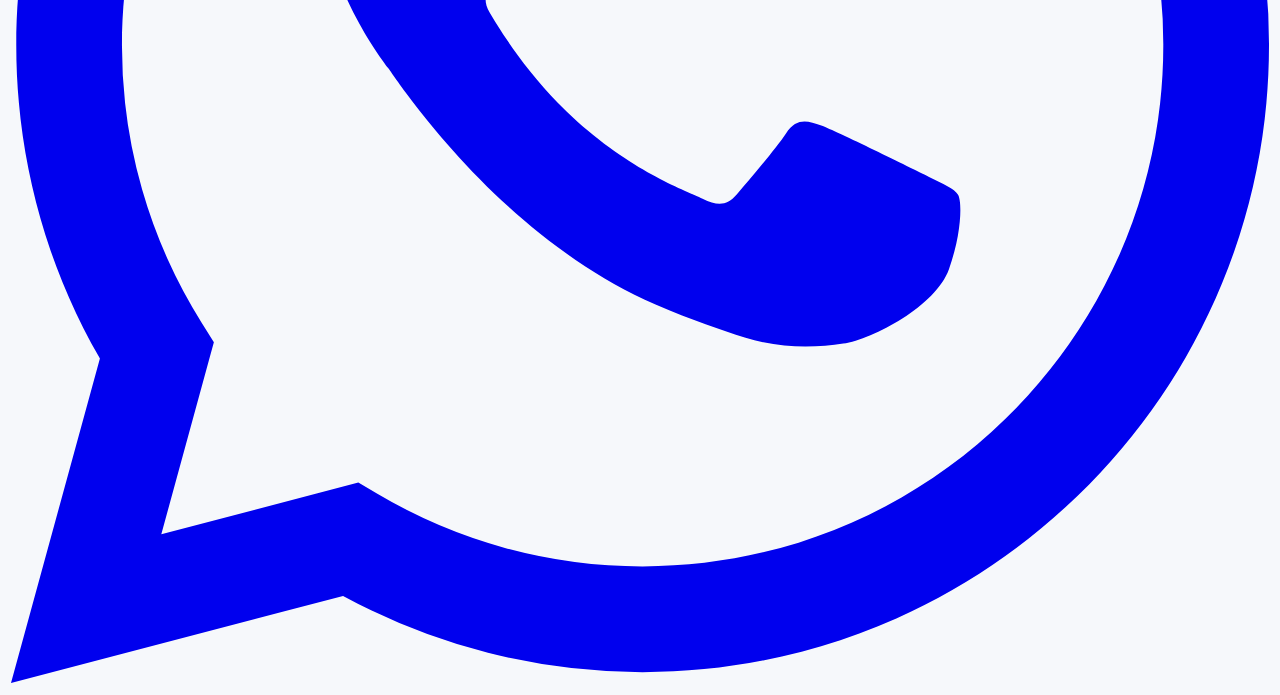
==== commit e20b9fae: "style(legal): usa logo branca oficial no header" ====
--- a/termos-de-uso/index.html
+++ b/termos-de-uso/index.html
@@ -23,7 +23,7 @@
   <a class="skip-link" href="#conteudo">Pular para o conteúdo</a>
   <header class="site-header" data-header>
   <a href="/#inicio" class="brand" aria-label="Blue Pro Fishing - início">
-    <img src="/assets/logos/logo-blue-pro-mescla.svg" alt="Blue Pro Fishing">
+    <img src="/assets/logos/logo-blue-pro-branca.svg" alt="Blue Pro Fishing">
   </a>
   <button class="menu-button menu-toggle" id="menu-toggle" type="button" aria-label="Abrir menu" aria-expanded="false" aria-controls="nav"><span></span><span></span><span></span></button>
   <nav id="nav" class="primary-nav nav" aria-label="Navegação principal">
